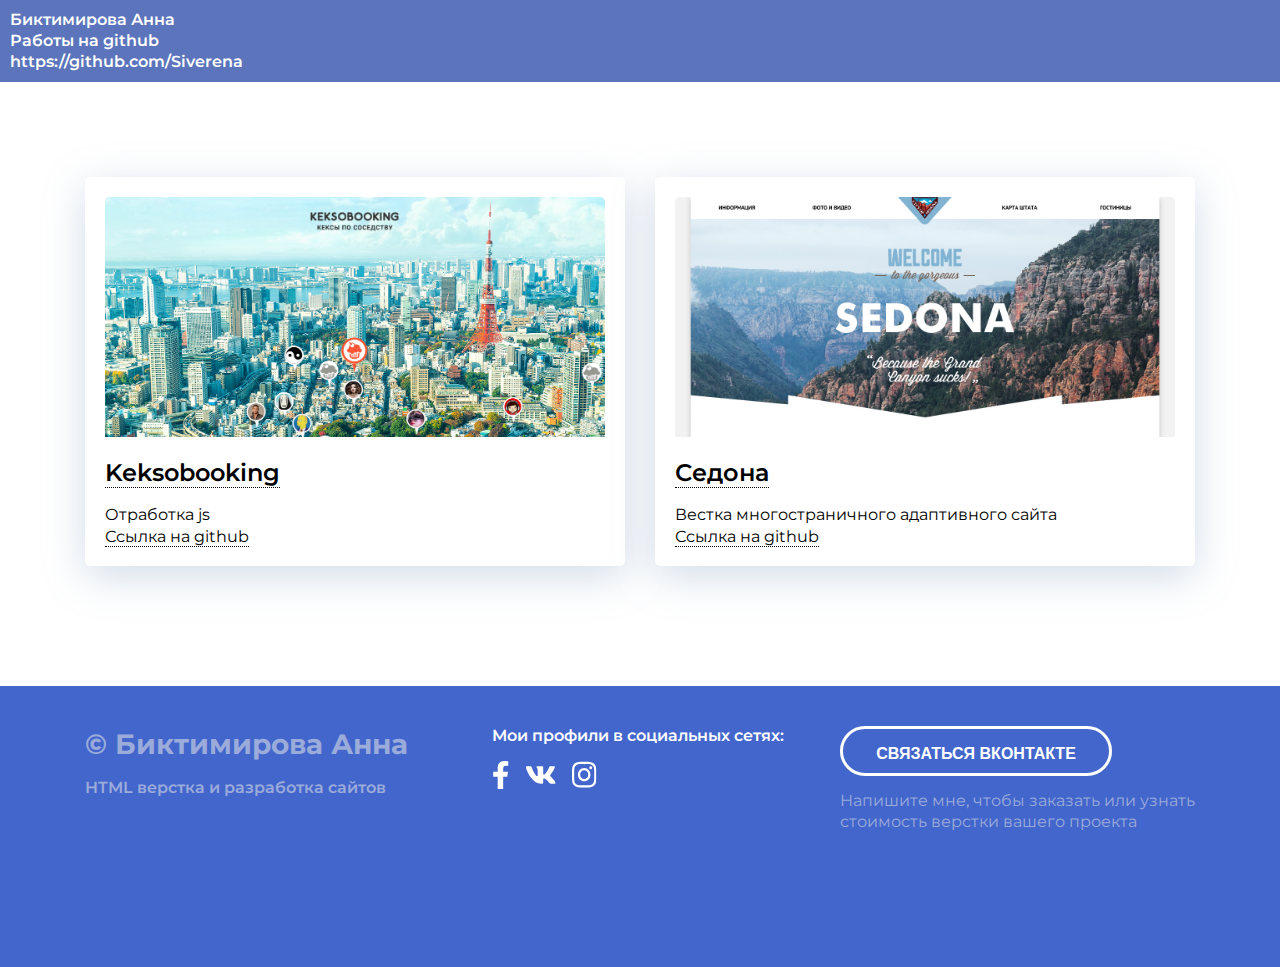
==== index.html @ 84edd3c5 "upd" ====
<!DOCTYPE HTML>
<html lang="ru">

<head>
    <title>Работы</title>
    <meta charset="utf-8" />
    <meta name="viewport" content="width=device-width, initial-scale=1" />
    <link rel="stylesheet" href="assets/css/reset.css" />
    <link rel="stylesheet" href="assets/css/style.css" />
    <link href="https://fonts.googleapis.com/css2?family=Montserrat:wght@400;600;700&display=swap" rel="stylesheet" />
</head>

<body>
    <header class="section-header">
        <p>Биктимирова Анна</p>
        <p>Работы на github</p>
        <a href="https://github.com/Siverena">https://github.com/Siverena</a>
    </header>
    <main>
        <section class="portfolio" id="portfolio">
            <div class="container">

                <div class="portfolio-cards-wrapper">
                    <article class="card">
                        <div class="img-wrap">
                            <img src="sites/keksobooking/img/keksobooking.png" alt="">
                        </div>
                        <h3 class="card-title">
                            <a href="https://siverena.github.io/sites/keksooboking">Keksobooking</a> </h3>
                        <p class="description">Отработка js</p>

                        <a href="https://github.com/Siverena/Keksobooking">Ссылка на github</a>
                    </article>

                    <article class="card">
                        <div class="img-wrap">
                            <img src="sites/sedona/img/sedona-index-1200.jpg" alt="">
                        </div>
                        <h3 class="card-title">
                            <a href="https://siverena.github.io/sites/sedona">Седона</a> </h3>
                        <p class="description">Вестка многостраничного адаптивного сайта</p>
                        <a href="https://github.com/Siverena/Sedona3">Ссылка на github</a>
                    </article>
                </div>
            </div>
        </section>


    </main>
    <footer>
        <div class="container">
            <div class="footer-row">
                <div class="footer-copyright">

                    <div class="footer-copyright-name">© Биктимирова Анна</div>
                    <p> HTML верстка и разработка сайтов</p>
                </div>
                <div class="footer-icons">
                    <p>Мои профили в социальных сетях:</p>

                    <ul class="footer-icons-list">
                        <li>
                            <a href="https://www.facebook.com/siverena.ab"><img src="assets/img/footer/fb.svg" alt=""></a>
                        </li>
                        <li>
                            <a href="https://vk.com/siverena"><img src="assets/img/footer/vk.svg" alt=""></a>
                        </li>
                        <!-- 
                        <li>
                            <a href="https://github.com/Siverena"><img src="assets/img/footer/gh.svg" alt=""></a>
                        </li> -->
                        <li>
                            <a href="https://www.instagram.com/butkovaaa/"><img src="assets/img/footer/inst.svg" alt=""></a>
                        </li>
                    </ul>

                </div>
                <div class="footer-contacts">
                    <button class="footer-button-vk">Связаться Вконтакте</button>
                    <p>Напишите мне, чтобы заказать или узнать</br> стоимость верстки вашего проекта</p>
                </div>
            </div>
        </div>
    </footer>
</body>


</html>
---- assets/css/style.css ----
body {
    font-family: 'Montserrat', sans-serif;
    color: #000000;
}

a {
    color: inherit;
    text-decoration: none;
}

.none {
    display: none;
}

header {
    justify-content: center;
    width: 100%;
    background-color: rgba(30, 64, 162, 0.73);
    background-repeat: no-repeat;
    background-position: center;
    background-attachment: fixed;
    position: relative;
    background-size: cover;
    padding: 10px;
    box-sizing: border-box;
    align-items: center;
}

h1 {}

.header-arrow {
    position: absolute;
    bottom: 30px;
    left: 50%;
    transform: translateX(-50%);
    display: block;
    width: 48px;
    height: 48px;
}

.header-arrow:hover {
    transform: translate(-50%, -10px);
    transition: all 0.2s ease-in;
}


/* Портфолио */

.portfolio {
    padding-top: 80px;
    padding-bottom: 120px;
}

.container {
    width: 1110px;
    margin: 0 auto;
}

.section-header {
    font-weight: 600;
    font-size: 16px;
    line-height: 1.3;
    color: #FFFFFF;
    margin-bottom: 15px;
}

.portfolio-cards-wrapper {
    display: flex;
    flex-wrap: wrap;
    flex-direction: row;
    justify-content: space-between;
    align-items: flex-start;
}

.card {
    background: #FFFFFF;
    box-shadow: 0px 10px 40px rgba(126, 155, 189, 0.35);
    width: 540px;
    padding: 20px;
    margin-bottom: 30px;
    flex-basis: auto;
    border-radius: 5px;
}

.img-wrap {
    margin-bottom: 20px;
    width: 500px;
    height: 240px;
    overflow: hidden;
    display: block;
}

.card img {
    width: 100%;
    margin: 0 auto;
    border-radius: 5px;
}

.card:nth-last-child(2),
.card:last-child {
    margin-bottom: 0;
}

.card-title {
    font-weight: 600;
    font-size: 24px;
    line-height: 1.3;
    margin-bottom: 13px;
}

.card p {
    font-size: 16px;
    line-height: 1.6;
}

.card a {
    border-bottom: dotted 1px;
}

.card a:hover {
    color: #4366cc;
}


/* footer */

footer {
    width: 100%;
    background: #4366cc;
    color: #FFF;
    padding-top: 40px;
    padding-bottom: 134px;
}

.footer-row {
    display: flex;
    justify-content: space-between;
    flex-direction: row;
}

.footer-copyright {
    line-height: 1.3;
    color: #9babda;
    flex-basis: 350px;
    flex-shrink: 0;
}

.footer-copyright-name {
    font-weight: bold;
    font-size: 28px;
    /* or 36px */
    margin-bottom: 15px;
}

.footer-copyright p {
    margin: 0 0 15px 0;
    font-weight: 600;
}

.footer-icons p {
    font-weight: 600;
    font-size: 16px;
    line-height: 1.3;
    /* identical to box height, or 21px */
    color: #FFFFFF;
    margin-bottom: 15px;
}

.footer-icons-list {
    padding: 0;
    margin: 0;
    display: flex;
    width: 275px;
    height: 30px;
    /* justify-content: space-between; */
    list-style: none;
    align-items: center;
}

.footer-icons-list li {
    margin-right: 15px;
}

.footer-button-vk {
    padding: 15px 30px;
    text-align: center;
    font-weight: bold;
    font-size: 16px;
    line-height: 1.3;
    text-transform: uppercase;
    background: #4366cc;
    color: #FFFFFF;
    width: 272px;
    height: 50px;
    border: 3px solid #FFFFFF;
    border-radius: 50px;
    outline: none;
    cursor: pointer;
    margin-bottom: 15px;
}

.footer-contacts p {
    font-size: 16px;
    line-height: 1.3;
    color: #9babda;
}
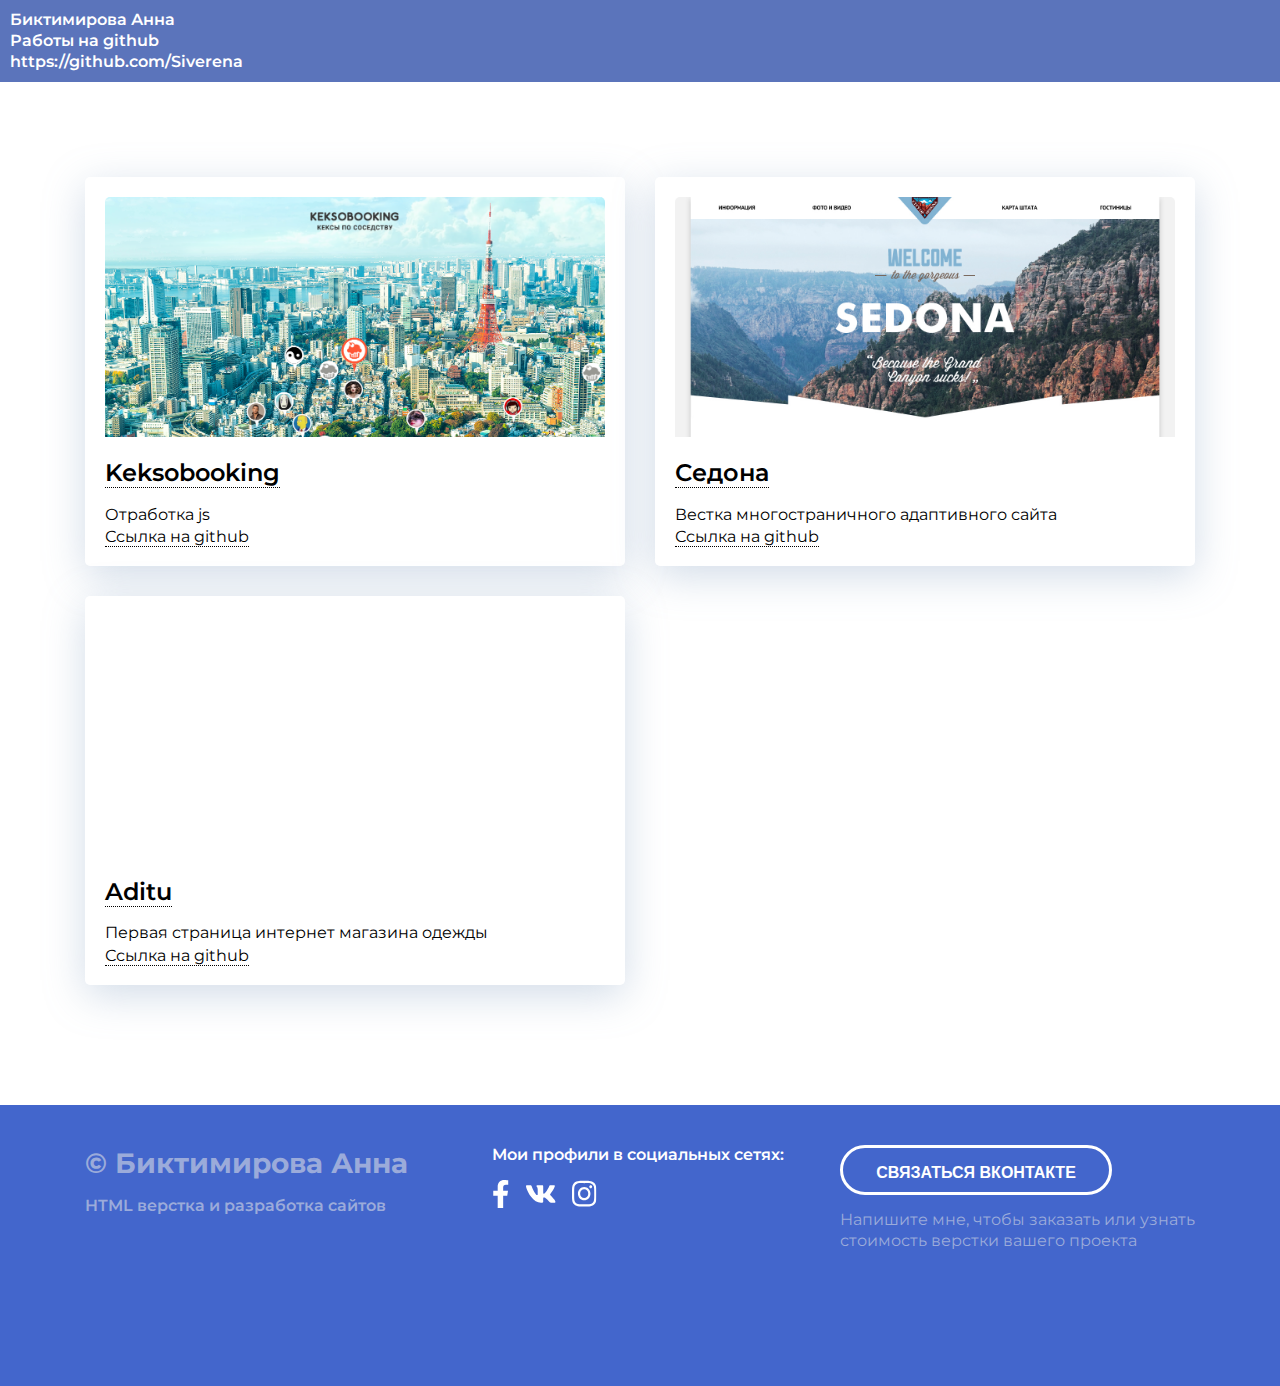
==== commit 066f5dcd: "upd aditu" ====
--- a/index.html
+++ b/index.html
@@ -26,7 +26,7 @@
                             <img src="sites/keksobooking/img/keksobooking.png" alt="">
                         </div>
                         <h3 class="card-title">
-                            <a href="https://siverena.github.io/sites/keksooboking">Keksobooking</a> </h3>
+                            <a href="https://siverena.github.io/sites/keksobooking">Keksobooking</a> </h3>
                         <p class="description">Отработка js</p>
 
                         <a href="https://github.com/Siverena/Keksobooking">Ссылка на github</a>
@@ -40,6 +40,16 @@
                             <a href="https://siverena.github.io/sites/sedona">Седона</a> </h3>
                         <p class="description">Вестка многостраничного адаптивного сайта</p>
                         <a href="https://github.com/Siverena/Sedona3">Ссылка на github</a>
+                    </article>
+
+                    <article class="card">
+                        <div class="img-wrap">
+                            <img src="sites/aditu/img/Aditu.png" alt="">
+                        </div>
+                        <h3 class="card-title">
+                            <a href="https://siverena.github.io/sites/aditu">Aditu</a> </h3>
+                        <p class="description">Первая страница интернет магазина одежды</p>
+                        <a href="https://github.com/Siverena/Aditu">Ссылка на github</a>
                     </article>
                 </div>
             </div>
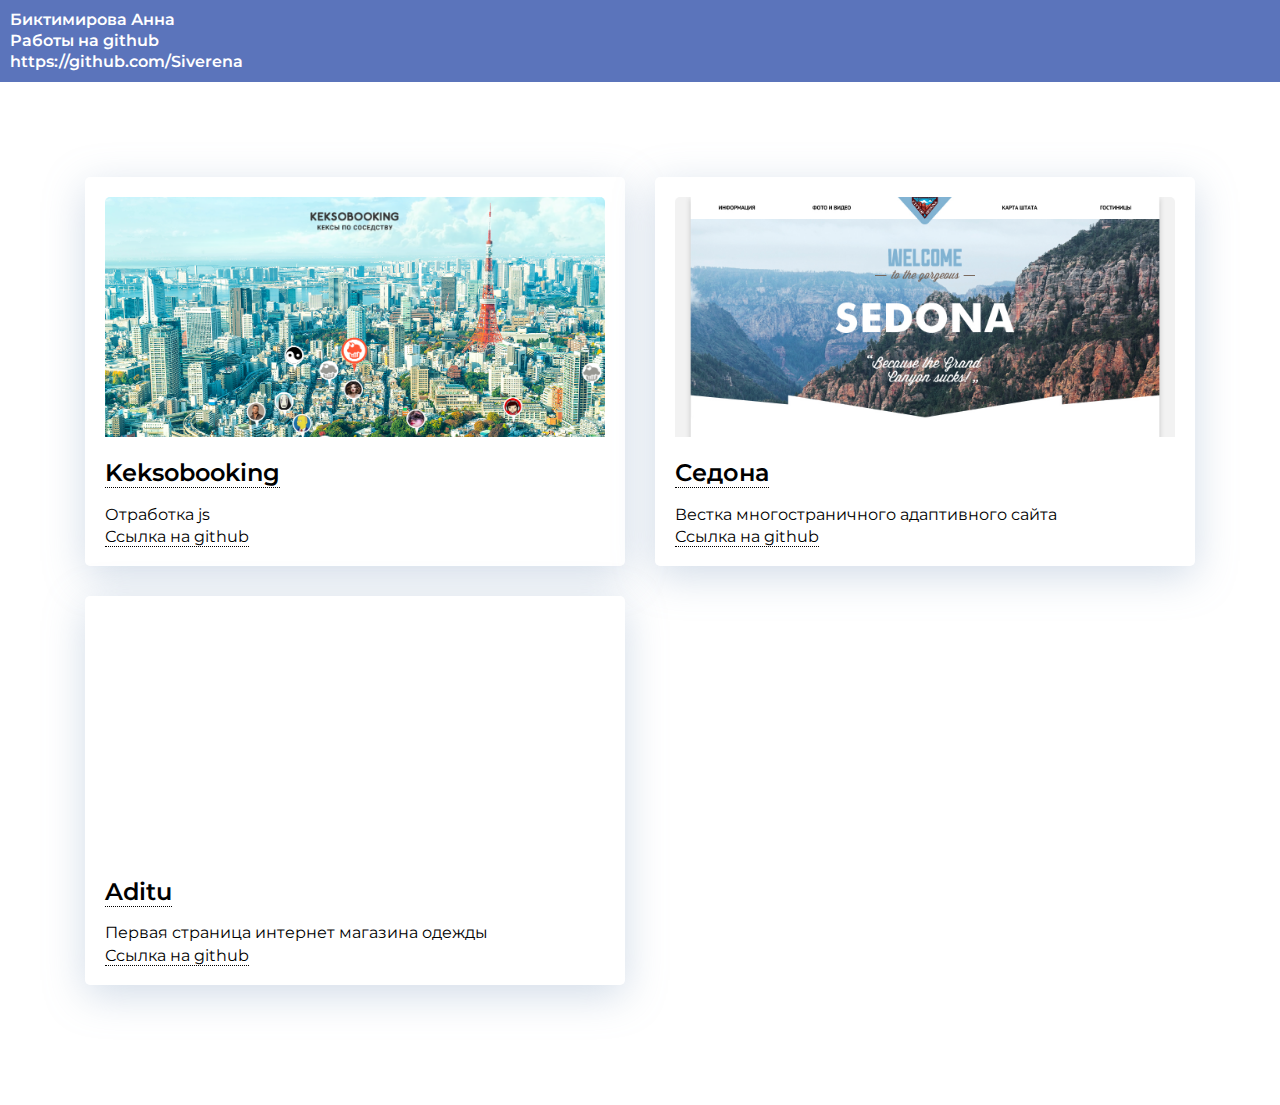
==== commit 71cc81d3: "aditu" ====
--- a/index.html
+++ b/index.html
@@ -44,7 +44,7 @@
 
                     <article class="card">
                         <div class="img-wrap">
-                            <img src="sites/aditu/img/Aditu.png" alt="">
+                            <img src="sites/aditu/img/aditu.png" alt="">
                         </div>
                         <h3 class="card-title">
                             <a href="https://siverena.github.io/sites/aditu">Aditu</a> </h3>
@@ -57,41 +57,6 @@
 
 
     </main>
-    <footer>
-        <div class="container">
-            <div class="footer-row">
-                <div class="footer-copyright">
-
-                    <div class="footer-copyright-name">© Биктимирова Анна</div>
-                    <p> HTML верстка и разработка сайтов</p>
-                </div>
-                <div class="footer-icons">
-                    <p>Мои профили в социальных сетях:</p>
-
-                    <ul class="footer-icons-list">
-                        <li>
-                            <a href="https://www.facebook.com/siverena.ab"><img src="assets/img/footer/fb.svg" alt=""></a>
-                        </li>
-                        <li>
-                            <a href="https://vk.com/siverena"><img src="assets/img/footer/vk.svg" alt=""></a>
-                        </li>
-                        <!-- 
-                        <li>
-                            <a href="https://github.com/Siverena"><img src="assets/img/footer/gh.svg" alt=""></a>
-                        </li> -->
-                        <li>
-                            <a href="https://www.instagram.com/butkovaaa/"><img src="assets/img/footer/inst.svg" alt=""></a>
-                        </li>
-                    </ul>
-
-                </div>
-                <div class="footer-contacts">
-                    <button class="footer-button-vk">Связаться Вконтакте</button>
-                    <p>Напишите мне, чтобы заказать или узнать</br> стоимость верстки вашего проекта</p>
-                </div>
-            </div>
-        </div>
-    </footer>
 </body>
 
 
--- a/assets/css/style.css
+++ b/assets/css/style.css
@@ -119,88 +119,4 @@
 
 .card a:hover {
     color: #4366cc;
-}
-
-
-/* footer */
-
-footer {
-    width: 100%;
-    background: #4366cc;
-    color: #FFF;
-    padding-top: 40px;
-    padding-bottom: 134px;
-}
-
-.footer-row {
-    display: flex;
-    justify-content: space-between;
-    flex-direction: row;
-}
-
-.footer-copyright {
-    line-height: 1.3;
-    color: #9babda;
-    flex-basis: 350px;
-    flex-shrink: 0;
-}
-
-.footer-copyright-name {
-    font-weight: bold;
-    font-size: 28px;
-    /* or 36px */
-    margin-bottom: 15px;
-}
-
-.footer-copyright p {
-    margin: 0 0 15px 0;
-    font-weight: 600;
-}
-
-.footer-icons p {
-    font-weight: 600;
-    font-size: 16px;
-    line-height: 1.3;
-    /* identical to box height, or 21px */
-    color: #FFFFFF;
-    margin-bottom: 15px;
-}
-
-.footer-icons-list {
-    padding: 0;
-    margin: 0;
-    display: flex;
-    width: 275px;
-    height: 30px;
-    /* justify-content: space-between; */
-    list-style: none;
-    align-items: center;
-}
-
-.footer-icons-list li {
-    margin-right: 15px;
-}
-
-.footer-button-vk {
-    padding: 15px 30px;
-    text-align: center;
-    font-weight: bold;
-    font-size: 16px;
-    line-height: 1.3;
-    text-transform: uppercase;
-    background: #4366cc;
-    color: #FFFFFF;
-    width: 272px;
-    height: 50px;
-    border: 3px solid #FFFFFF;
-    border-radius: 50px;
-    outline: none;
-    cursor: pointer;
-    margin-bottom: 15px;
-}
-
-.footer-contacts p {
-    font-size: 16px;
-    line-height: 1.3;
-    color: #9babda;
 }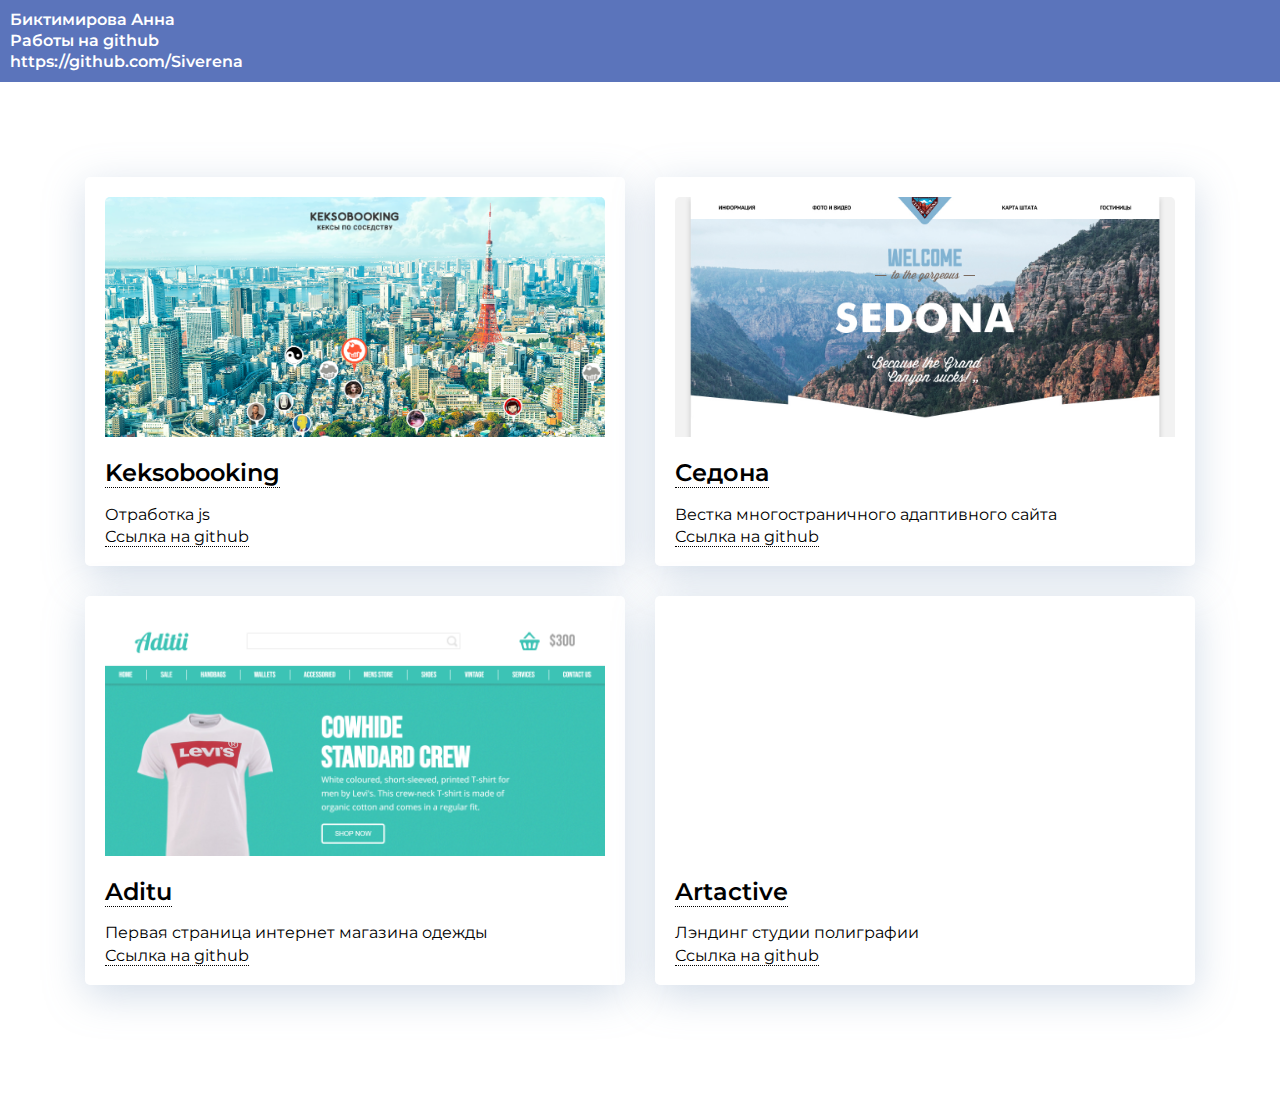
==== commit 64605f30: "Добавлен ArtActive" ====
--- a/index.html
+++ b/index.html
@@ -23,7 +23,7 @@
                 <div class="portfolio-cards-wrapper">
                     <article class="card">
                         <div class="img-wrap">
-                            <img src="sites/keksobooking/img/keksobooking.png" alt="">
+                            <img src="assets/img/portfolio/keksobooking.png" alt="">
                         </div>
                         <h3 class="card-title">
                             <a href="https://siverena.github.io/sites/keksobooking">Keksobooking</a> </h3>
@@ -34,7 +34,7 @@
 
                     <article class="card">
                         <div class="img-wrap">
-                            <img src="sites/sedona/img/sedona-index-1200.jpg" alt="">
+                            <img src="assets/img/portfolio/sedona-index-1200.jpg" alt="">
                         </div>
                         <h3 class="card-title">
                             <a href="https://siverena.github.io/sites/sedona">Седона</a> </h3>
@@ -44,12 +44,21 @@
 
                     <article class="card">
                         <div class="img-wrap">
-                            <img src="sites/aditu/img/aditu.png" alt="">
+                            <img src="assets/img/portfolio/aditu.png" alt="">
                         </div>
                         <h3 class="card-title">
                             <a href="https://siverena.github.io/sites/aditu">Aditu</a> </h3>
                         <p class="description">Первая страница интернет магазина одежды</p>
                         <a href="https://github.com/Siverena/Aditu">Ссылка на github</a>
+                    </article>
+                    <article class="card">
+                        <div class="img-wrap">
+                            <img src="assets/img/portfolio/artactive.png" alt="">
+                        </div>
+                        <h3 class="card-title">
+                            <a href="https://siverena.github.io/sites/artactive">Artactive</a> </h3>
+                        <p class="description">Лэндинг студии полиграфии</p>
+                        <a href="https://github.com/Siverena/Artactive">Ссылка на github</a>
                     </article>
                 </div>
             </div>
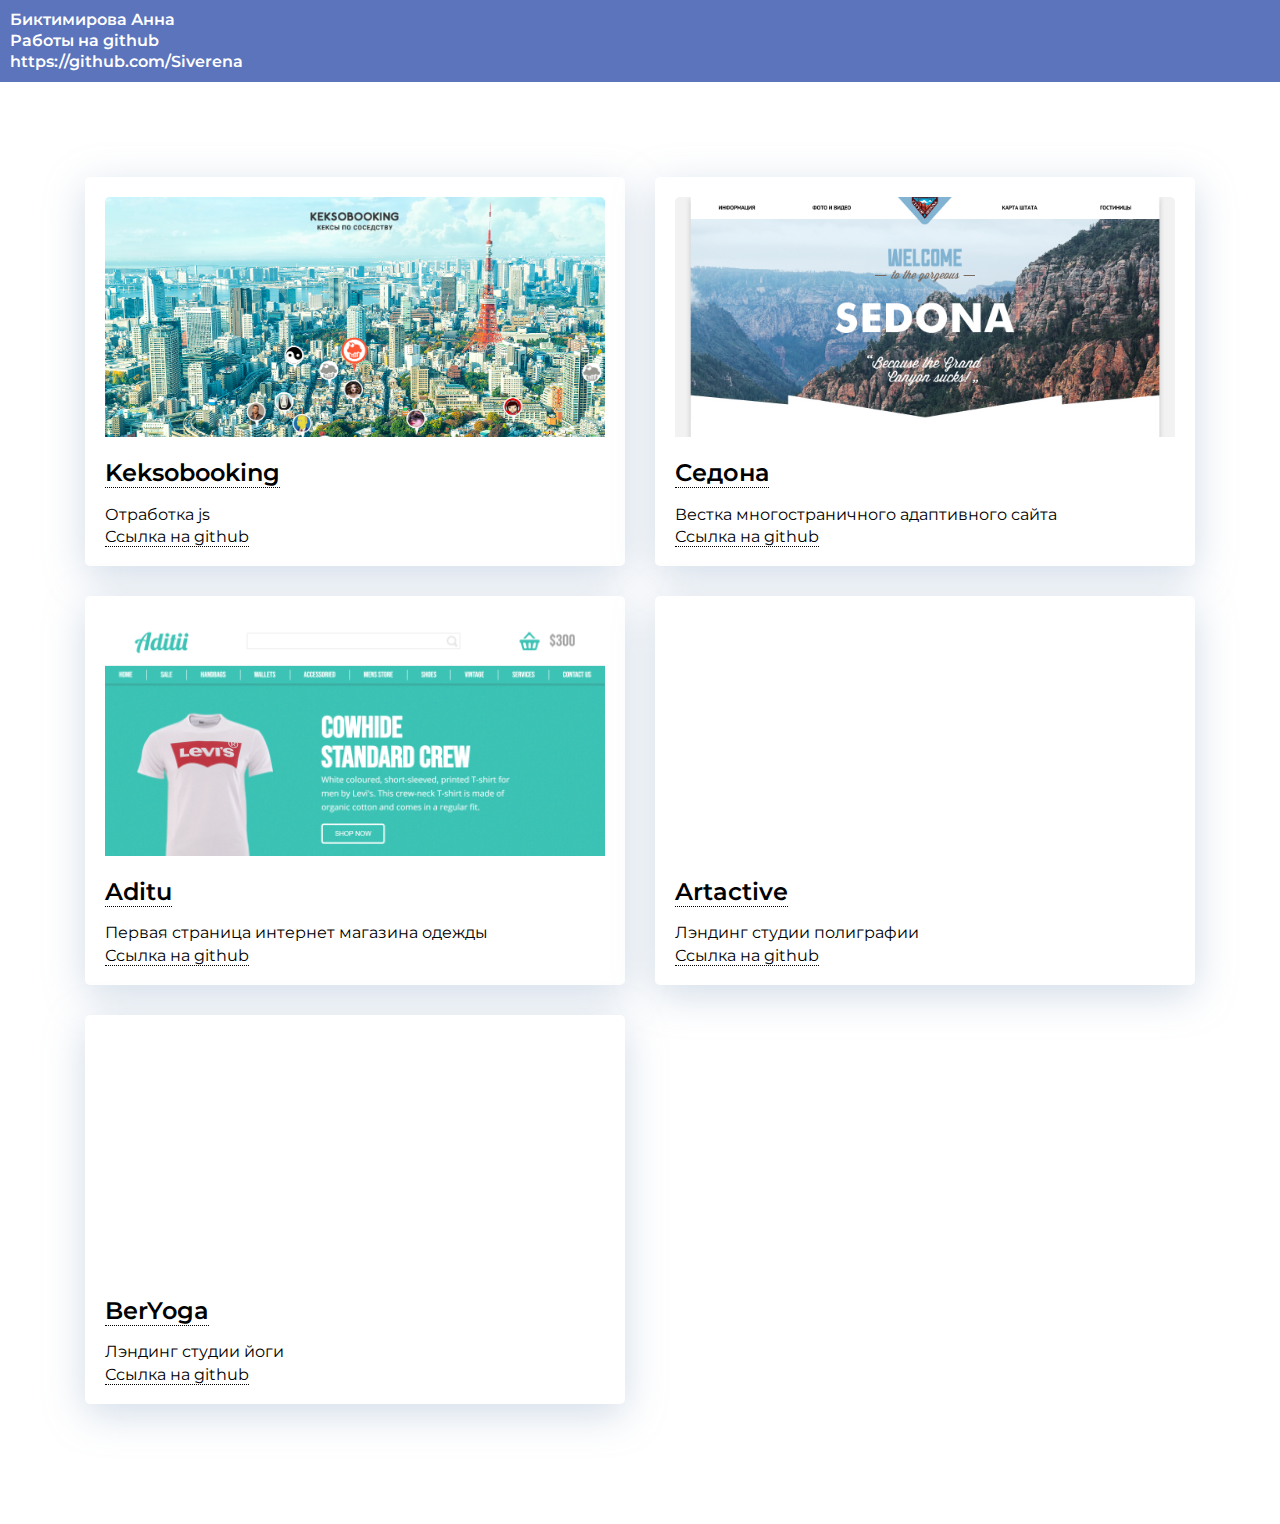
==== commit d1ba2494: "Beryoga" ====
--- a/index.html
+++ b/index.html
@@ -60,6 +60,15 @@
                         <p class="description">Лэндинг студии полиграфии</p>
                         <a href="https://github.com/Siverena/Artactive">Ссылка на github</a>
                     </article>
+                    <article class="card">
+                        <div class="img-wrap">
+                            <img src="assets/img/portfolio/Beryoga.png" alt="">
+                        </div>
+                        <h3 class="card-title">
+                            <a href="https://siverena.github.io/sites/beryoga">BerYoga</a> </h3>
+                        <p class="description">Лэндинг студии йоги</p>
+                        <a href="https://github.com/Siverena/BerYoga">Ссылка на github</a>
+                    </article>
                 </div>
             </div>
         </section>
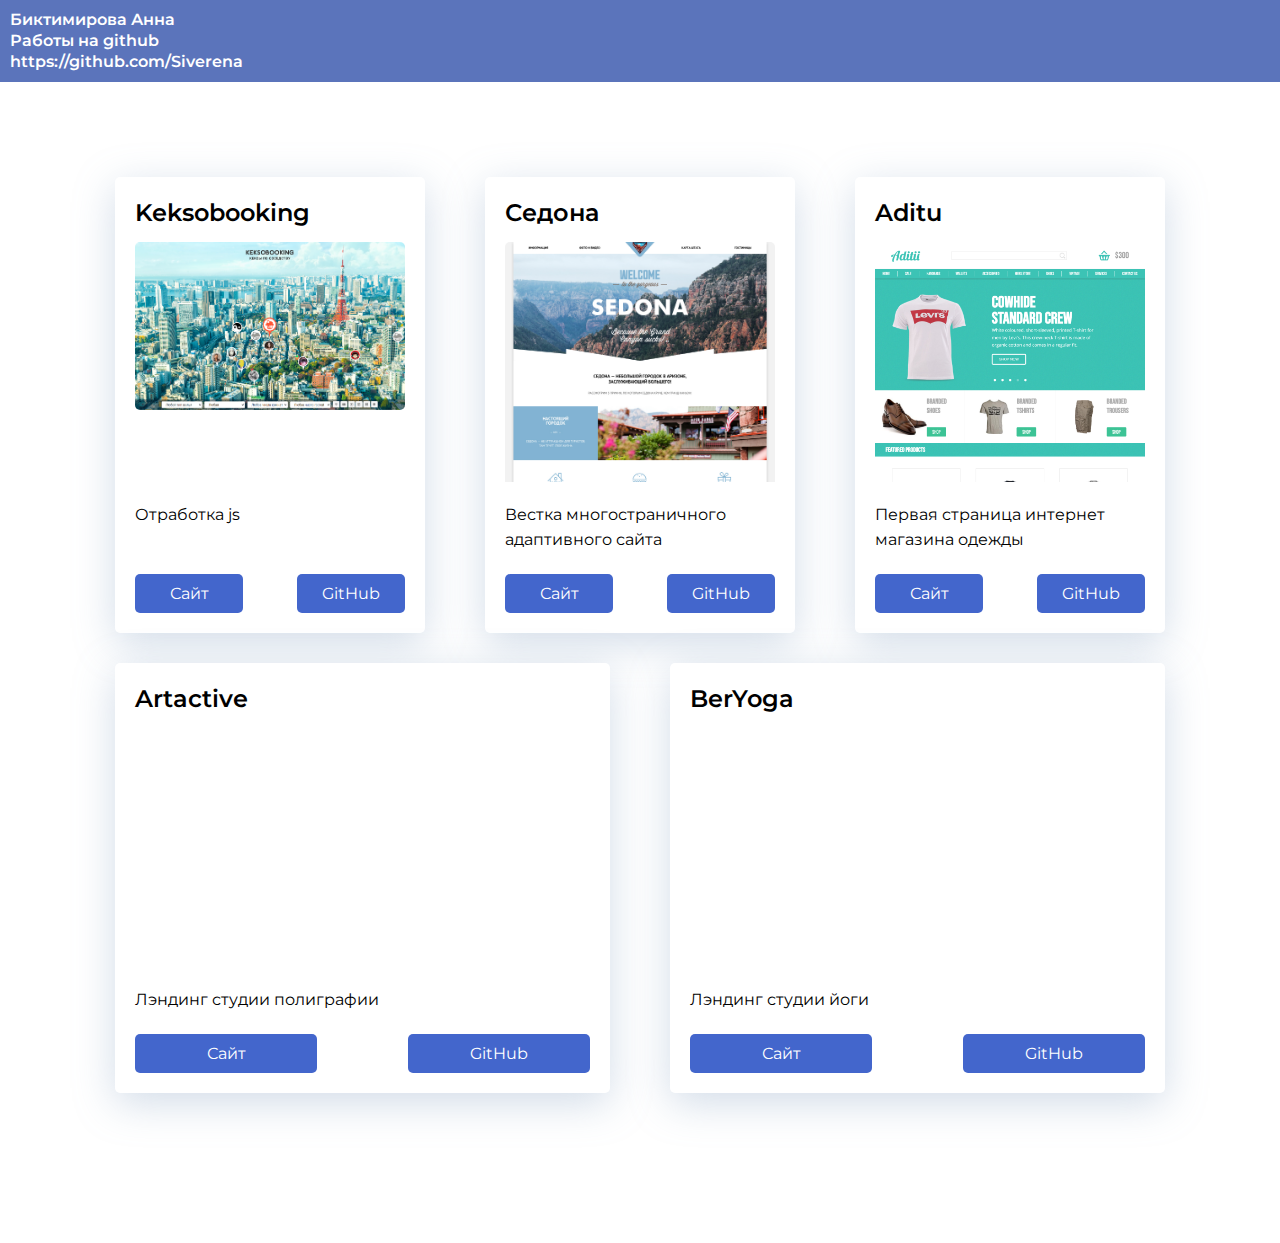
==== commit 2436108d: "Исправлены карточки" ====
--- a/index.html
+++ b/index.html
@@ -22,52 +22,88 @@
 
                 <div class="portfolio-cards-wrapper">
                     <article class="card">
+                        <h3 class="card-title">
+                             Keksobooking</h3>
                         <div class="img-wrap">
                             <img src="assets/img/portfolio/keksobooking.png" alt="">
                         </div>
-                        <h3 class="card-title">
-                            <a href="https://siverena.github.io/sites/keksobooking">Keksobooking</a> </h3>
                         <p class="description">Отработка js</p>
+                        <div class="link-wrap">
+                            <a class="card-link" href="https://siverena.github.io/sites/keksobooking">Сайт</a>
+                            <a class="card-link" href="https://github.com/Siverena/Keksobooking">GitHub</a>
+                        </div>
 
-                        <a href="https://github.com/Siverena/Keksobooking">Ссылка на github</a>
                     </article>
 
+
+
+
                     <article class="card">
+                        <h3 class="card-title">Седона</h3>
                         <div class="img-wrap">
                             <img src="assets/img/portfolio/sedona-index-1200.jpg" alt="">
                         </div>
-                        <h3 class="card-title">
-                            <a href="https://siverena.github.io/sites/sedona">Седона</a> </h3>
+  
+                             
                         <p class="description">Вестка многостраничного адаптивного сайта</p>
-                        <a href="https://github.com/Siverena/Sedona3">Ссылка на github</a>
+                        <div class="link-wrap">
+                            <a class="card-link" href="https://siverena.github.io/sites/sedona">Сайт</a>
+                            <a class="card-link" href="https://github.com/Siverena/Sedona3">GitHub</a>
+                        </div>
+
                     </article>
 
+
+
                     <article class="card">
+                        <h3 class="card-title">
+                             Aditu</h3>
                         <div class="img-wrap">
                             <img src="assets/img/portfolio/aditu.png" alt="">
                         </div>
+                       
+                        <p class="description">Первая страница интернет магазина одежды</p>
+                        <div class="link-wrap">
+                            <a class="card-link" href="https://siverena.github.io/sites/aditu">Сайт</a>
+                            <a class="card-link" href="https://github.com/Siverena/Aditu">GitHub</a>
+                        </div>
+                    </article>
+
+
+
+
+
+
+                    <article class="card">
                         <h3 class="card-title">
-                            <a href="https://siverena.github.io/sites/aditu">Aditu</a> </h3>
-                        <p class="description">Первая страница интернет магазина одежды</p>
-                        <a href="https://github.com/Siverena/Aditu">Ссылка на github</a>
-                    </article>
-                    <article class="card">
+                             Artactive</h3>
                         <div class="img-wrap">
                             <img src="assets/img/portfolio/artactive.png" alt="">
                         </div>
+                       
+                        <p class="description">Лэндинг студии полиграфии</p>
+                        <div class="link-wrap">
+                            <a class="card-link" href="https://siverena.github.io/sites/artactive">Сайт</a>
+                            <a class="card-link" href="https://github.com/Siverena/Artactive">GitHub</a>
+                        </div>
+    
+                    </article>
+
+
+
+                    <article class="card">
                         <h3 class="card-title">
-                            <a href="https://siverena.github.io/sites/artactive">Artactive</a> </h3>
-                        <p class="description">Лэндинг студии полиграфии</p>
-                        <a href="https://github.com/Siverena/Artactive">Ссылка на github</a>
-                    </article>
-                    <article class="card">
+                 BerYoga</h3>
                         <div class="img-wrap">
                             <img src="assets/img/portfolio/Beryoga.png" alt="">
                         </div>
-                        <h3 class="card-title">
-                            <a href="https://siverena.github.io/sites/beryoga">BerYoga</a> </h3>
+
                         <p class="description">Лэндинг студии йоги</p>
-                        <a href="https://github.com/Siverena/BerYoga">Ссылка на github</a>
+                        <div class="link-wrap">
+                            <a class="card-link" href="https://siverena.github.io/sites/beryoga">Сайт</a>
+                            <a class="card-link" href="https://github.com/Siverena/BerYoga">GitHub</a>
+                        </div>
+
                     </article>
                 </div>
             </div>
--- a/assets/css/style.css
+++ b/assets/css/style.css
@@ -26,7 +26,6 @@
     align-items: center;
 }
 
-h1 {}
 
 .header-arrow {
     position: absolute;
@@ -52,7 +51,8 @@
 }
 
 .container {
-    width: 1110px;
+    max-width: 1110px;
+    width: 100%;
     margin: 0 auto;
 }
 
@@ -70,21 +70,40 @@
     flex-direction: row;
     justify-content: space-between;
     align-items: flex-start;
+    align-items: stretch;
 }
 
 .card {
     background: #FFFFFF;
     box-shadow: 0px 10px 40px rgba(126, 155, 189, 0.35);
-    width: 540px;
+    width: 300px;
     padding: 20px;
+    padding-bottom: 80px;
+    margin: 0 30px;
     margin-bottom: 30px;
     flex-basis: auto;
     border-radius: 5px;
+    flex-grow: 1;
+    display: flex;
+    flex-direction: column;
+    position: relative;
 }
-
+.card-link{
+    padding: 10px;
+    background-color: #4366cc;
+    border-radius: 5px;
+    color: #FFFFFF;
+    width: 40%;
+    text-align: center;
+    
+}
+.card-link:hover{
+    background-color: #4365cc6e;
+    color: #FFFFFF;
+}
 .img-wrap {
     margin-bottom: 20px;
-    width: 500px;
+    width: 100%;
     height: 240px;
     overflow: hidden;
     display: block;
@@ -96,10 +115,10 @@
     border-radius: 5px;
 }
 
-.card:nth-last-child(2),
+/* .card:nth-last-child(2),
 .card:last-child {
     margin-bottom: 0;
-}
+} */
 
 .card-title {
     font-weight: 600;
@@ -108,15 +127,18 @@
     margin-bottom: 13px;
 }
 
-.card p {
+.description{
     font-size: 16px;
     line-height: 1.6;
+
+}
+.link-wrap{
+    display: flex;
+    position: absolute;
+    width: calc(100% - 40px);
+    margin: 0 auto;
+    justify-content: space-between;
+    bottom: 20px;
+
 }
 
-.card a {
-    border-bottom: dotted 1px;
-}
-
-.card a:hover {
-    color: #4366cc;
-}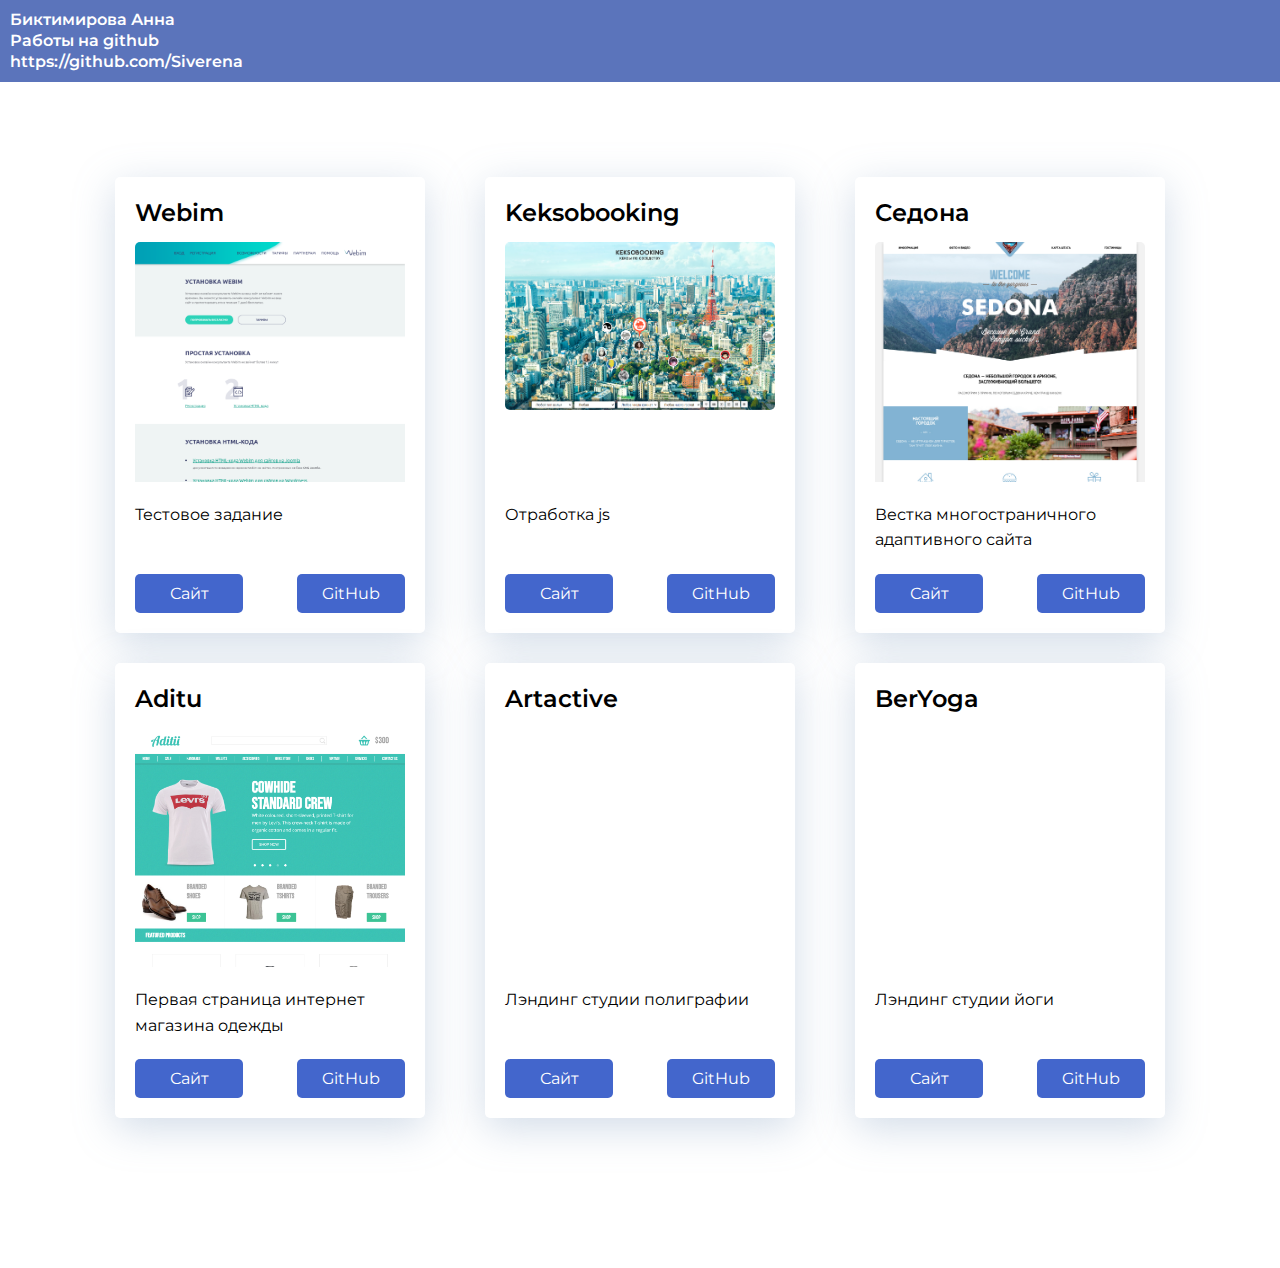
==== commit e42b64f9: "webim" ====
--- a/index.html
+++ b/index.html
@@ -21,6 +21,21 @@
             <div class="container">
 
                 <div class="portfolio-cards-wrapper">
+
+                    <article class="card">
+                        <h3 class="card-title">
+                             Webim</h3>
+                        <div class="img-wrap">
+                            <img src="assets/img/portfolio/Webim.png" alt="">
+                        </div>
+                        <p class="description">Тестовое задание</p>
+                        <div class="link-wrap">
+                            <a class="card-link" href="https://siverena.github.io/sites/webim">Сайт</a>
+                            <a class="card-link" href="https://github.com/Siverena/webim">GitHub</a>
+                        </div>
+
+                    </article>
+
                     <article class="card">
                         <h3 class="card-title">
                              Keksobooking</h3>
